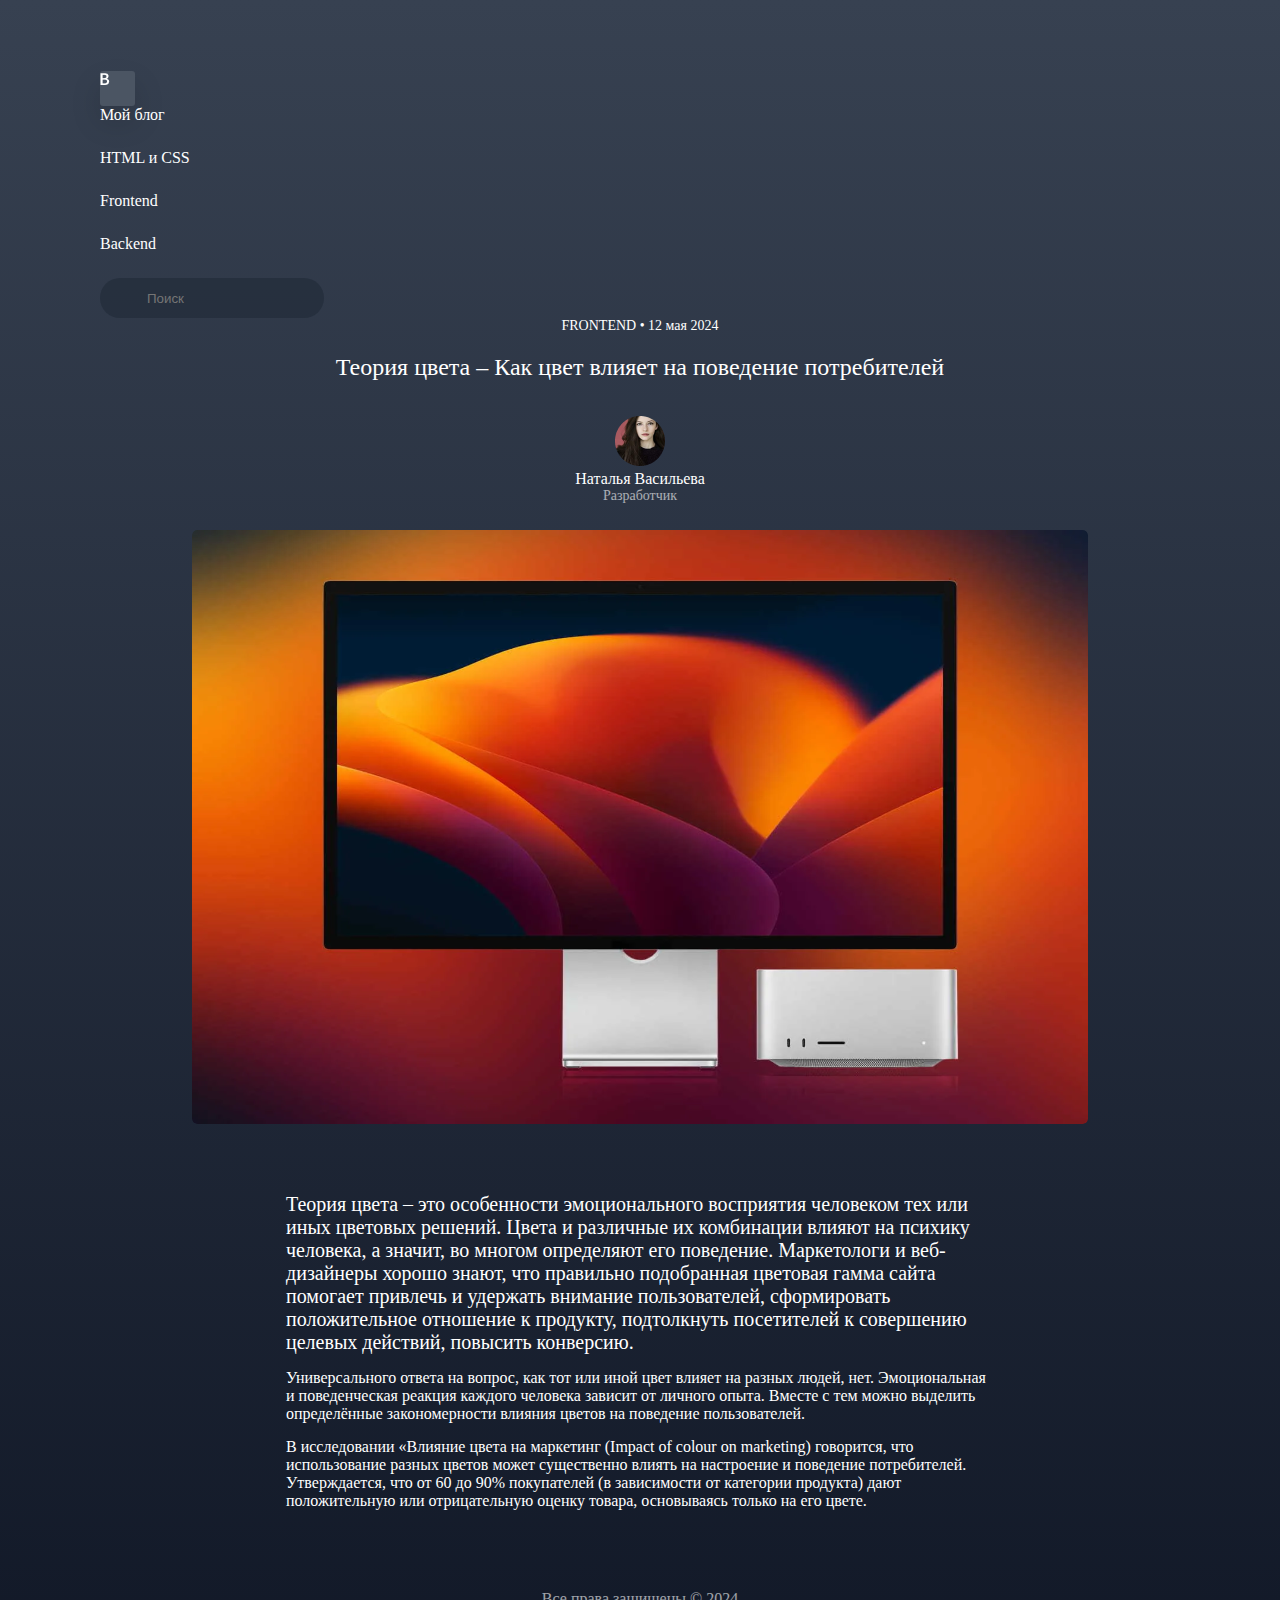
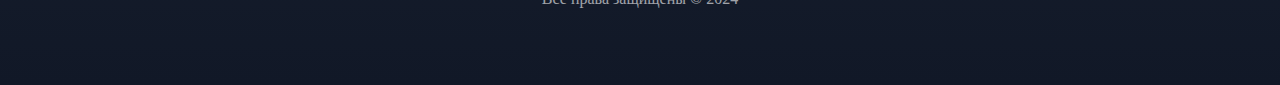
==== 1-blog/index.html @ a8ad4b89 "index.html папка 1-blog" ====
<!DOCTYPE html>
<html lang="en">

<head>
    <meta charset="UTF-8">
    <meta name="viewport" content="width=device-width, initial-scale=1.0">
    <title>Семантика и HTML5</title>
    <link rel="stylesheet" href="styles/styles-blog.css" />

</head>

<body>
    <header class="wrapper_head">
        <nav>
            <div class="logo">
            <img src="./images/iconLogo.png" alt="Логотип">
        </div>
            <ul class="navigation">
                <li class="item1"> <a href="#">Мой блог</a></li>
                <li class="item2"> <a href="#">HTML и CSS</a></li>
                <li class="item3"> <a href="#">Frontend</a></li>
                <li class="item4"> <a href="#">Backend</a></li>
            </ul>
        </nav>
        <div>
            <label for="Поиск"><input class="button_search" type="text" id="Поиск" name="Поиск"
                    placeholder="Поиск"></label>
        </div>
    </header>
    <main class="wrapper_main">
        <div>
            <p class="text_date">FRONTEND &#8226;
                12 мая 2024</p>
        </div>
        <h1 class="text_main size24">Теория цвета – Как цвет влияет на поведение потребителей</h1>
        <div class="person">
            <div>
                <img src="./images/iconUser.png" alt="Фото автора">
            </div>
            <div class="author">
                <p class="name_author size16">Наталья Васильева</p>
                <p class="author_pos size14">Разработчик</p>
            </div>
        </div>
        <div class="image_main">
            <img class="image_one" src="images/imageMonitor.svg"
                alt="Изображение монитора и компьютера на оранжевом фоне" />
        </div>
        <div class="wrapper_text">
            <p class="size20 tab">
                Теория цвета – это особенности эмоционального восприятия человеком тех или иных цветовых решений. Цвета
                и различные их
                комбинации влияют на психику человека, а значит, во многом определяют его поведение. Маркетологи и
                веб-дизайнеры хорошо
                знают, что правильно подобранная цветовая гамма сайта помогает привлечь и удержать внимание
                пользователей, сформировать
                положительное отношение к продукту, подтолкнуть посетителей к совершению целевых действий, повысить
                конверсию.
            </p>
            <p class="size16 tab">
                Универсального ответа на вопрос, как тот или иной цвет влияет на разных людей, нет. Эмоциональная и
                поведенческая
                реакция каждого человека зависит от личного опыта. Вместе с тем можно выделить определённые
                закономерности влияния
                цветов на поведение пользователей.
            </p>
            <p class="size16 tab">
                В исследовании «Влияние цвета на маркетинг (Impact of colour on marketing) говорится, что использование
                разных цветов
                может существенно влиять на настроение и поведение потребителей. Утверждается, что от 60 до 90%
                покупателей (в
                зависимости от категории продукта) дают положительную или отрицательную оценку товара, основываясь
                только на его цвете.
            </p>
        </div>
    </main>
    <footer class="wrapper_footer">
        <p class="footer text size16">Все права защищены &#169; 2024</p>
    </footer>
</body>
</html>
---- 1-blog/styles/styles-blog.css ----
* {
    box-sizing: border-box;
    margin: 0;
    padding: 0;
    text-decoration: none;
    font-weight: 400;
    color: #FFFFFF;
}

body {
    background: linear-gradient(180deg, #374151 0%, #111827 100%);
    width: 100%;
}

.wrapper_head {
    margin: 0 auto;
    max-width: 1080px;
    padding-top: 71px;
}

.navigation li {
    list-style-type: none;
    text-decoration: none;
    margin-bottom: 25px;
}

.logo {
    width: 35px;
    height: 35px;
    border-radius: 3px;
    box-shadow: 0 15px 30px 0 rgba(0, 0, 0, 0.15);
    background: #4B5563;

}

.button_search {
    width: 224px;
    height: 40px;
    border: none;
    padding-left: 47px;
    border-radius: 100px;
    background: #1F293799;
    color: #FFFFFF;
}

.wrapper_main {
    max-width: 896px;
    margin: 0 auto;
}

.text_date {
    font-weight: 400;
    font-size: 14px;
    line-height: 16.41px;
    color: #FFFFFF;
    margin: 0 0 14px 0;
    text-align: center;
}

.text_main {
    color: #FFFFFF;
    font-weight: 400;
    line-height: 38px;
    margin: 0 0 30px 0;
    text-align: center;
}

.personal {
    margin: 0 auto 28px auto;
    width: 50px;
    height: 50px;
}

.person {
    margin: 0 auto 26px auto;
    text-align: center;
}

.person>p {
    line-height: 28px;
}

.author_pos {
    opacity: 0.6;
}

.image_main {
    margin-bottom: 65px;
}

.image_one {
    border-radius: 5px;
    width: 100%;
}

.wrapper_text {
    padding-left: 94px;
    padding-right: 94px;
    margin-bottom: 80px;
}

.wrapper_footer {
    margin-bottom: 77px;
    width: 100%;
    text-align: center;

}

.footer {
    opacity: 0.6;

}

.size24 {
    font-size: 24px;
}

.size20 {
    font-size: 20px;
}

.size16 {
    font-size: 16px;
}

.size14 {
    font-size: 14px;
}

.tab {
    margin-bottom: 15px;
}
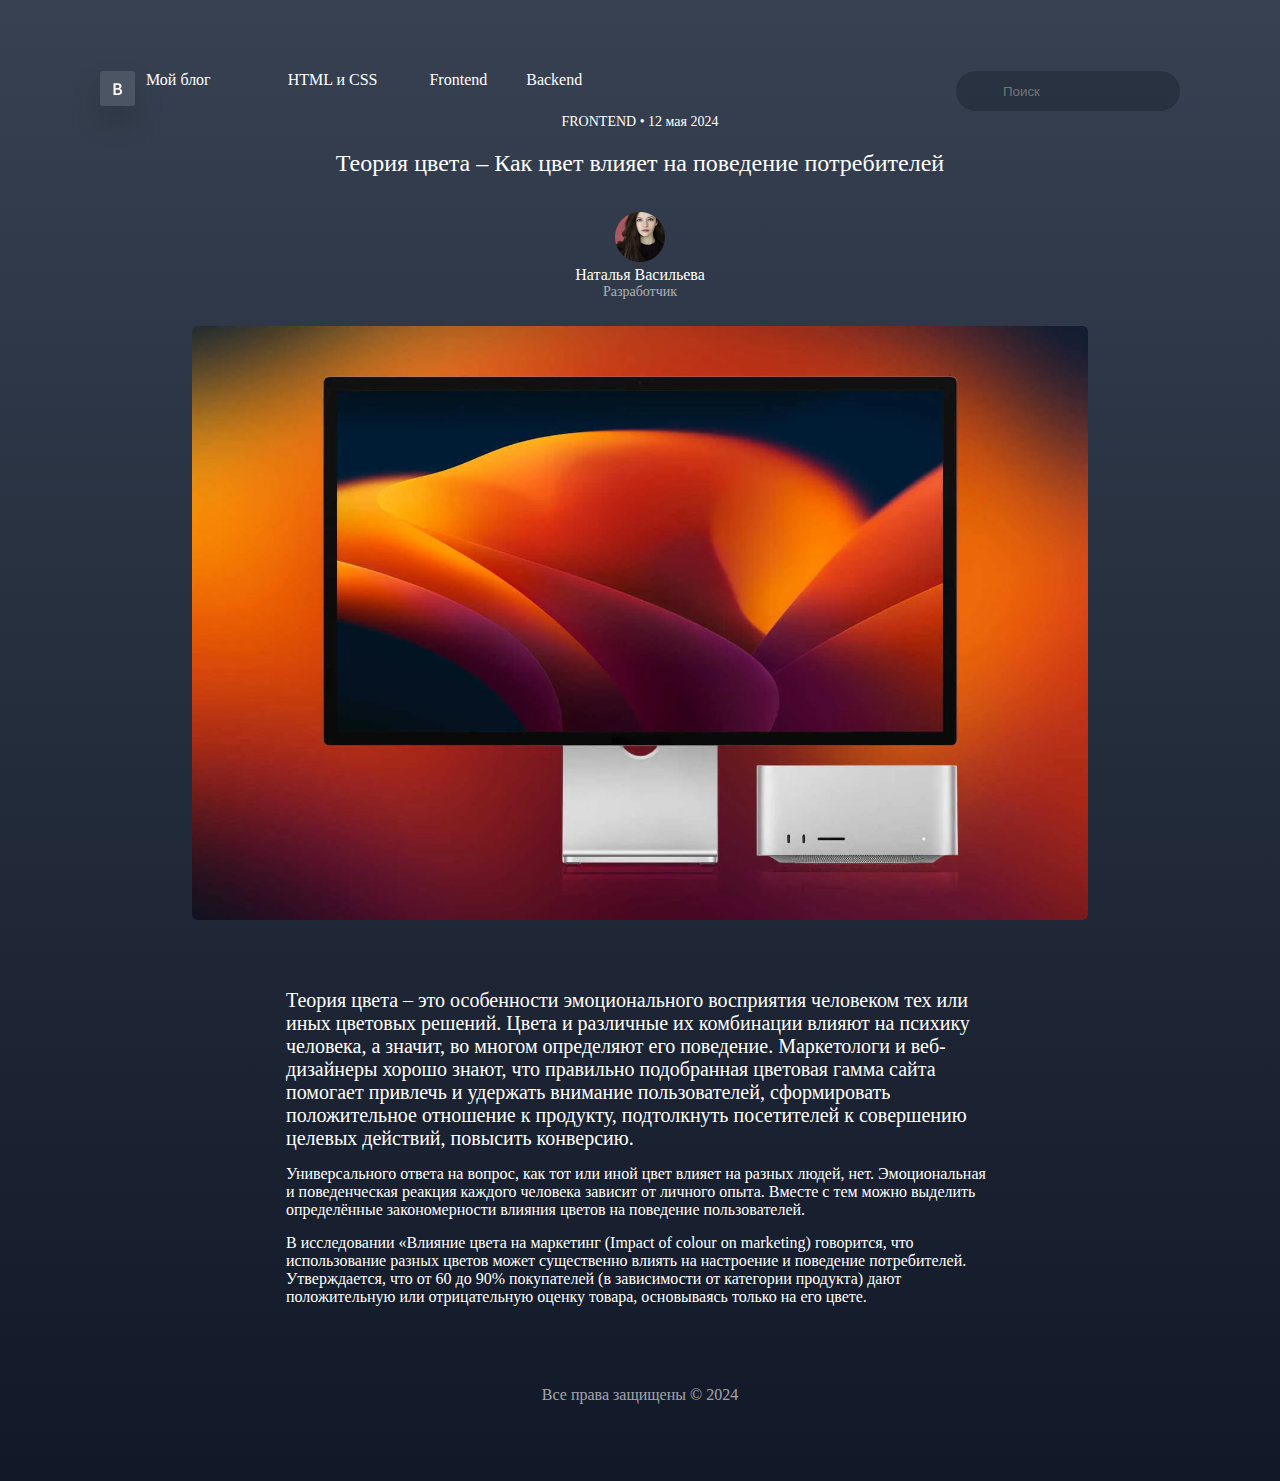
==== commit 584fedc8: "index-html папка 1-blog исправление" ====
--- a/1-blog/index.html
+++ b/1-blog/index.html
@@ -8,14 +8,13 @@
     <link rel="stylesheet" href="styles/styles-blog.css" />
 
 </head>
-
 <body>
     <header class="wrapper_head">
         <nav>
-            <div class="logo">
-            <img src="./images/iconLogo.png" alt="Логотип">
-        </div>
             <ul class="navigation">
+                <div class="logo">
+                    <img src="./images/iconLogo.png" alt="Логотип">
+                </div> 
                 <li class="item1"> <a href="#">Мой блог</a></li>
                 <li class="item2"> <a href="#">HTML и CSS</a></li>
                 <li class="item3"> <a href="#">Frontend</a></li>
--- a/1-blog/styles/styles-blog.css
+++ b/1-blog/styles/styles-blog.css
@@ -16,13 +16,27 @@
     margin: 0 auto;
     max-width: 1080px;
     padding-top: 71px;
+    display: flex;
+    justify-content: space-between;
 }
 
 .navigation li {
     list-style-type: none;
     text-decoration: none;
     margin-bottom: 25px;
+    display: flex;
+    justify-content: center;
+    align-items: center;
 }
+
+nav {
+    display: flex;
+    align-items: baseline;
+}
+
+.navigation {
+    display: flex;
+} 
 
 .logo {
     width: 35px;
@@ -30,7 +44,10 @@
     border-radius: 3px;
     box-shadow: 0 15px 30px 0 rgba(0, 0, 0, 0.15);
     background: #4B5563;
-
+    display: flex;
+    justify-content: center;
+    align-items: center;
+    margin-right: 11px;
 }
 
 .button_search {
@@ -42,6 +59,19 @@
     background: #1F293799;
     color: #FFFFFF;
 }
+
+.item1 {
+    padding-right: 77px;
+}
+
+.item2 {
+    padding-right: 52px;
+}
+
+.item3 {
+    padding-right: 39px;
+}
+
 
 .wrapper_main {
     max-width: 896px;
@@ -103,12 +133,10 @@
     margin-bottom: 77px;
     width: 100%;
     text-align: center;
-
 }
 
 .footer {
     opacity: 0.6;
-
 }
 
 .size24 {
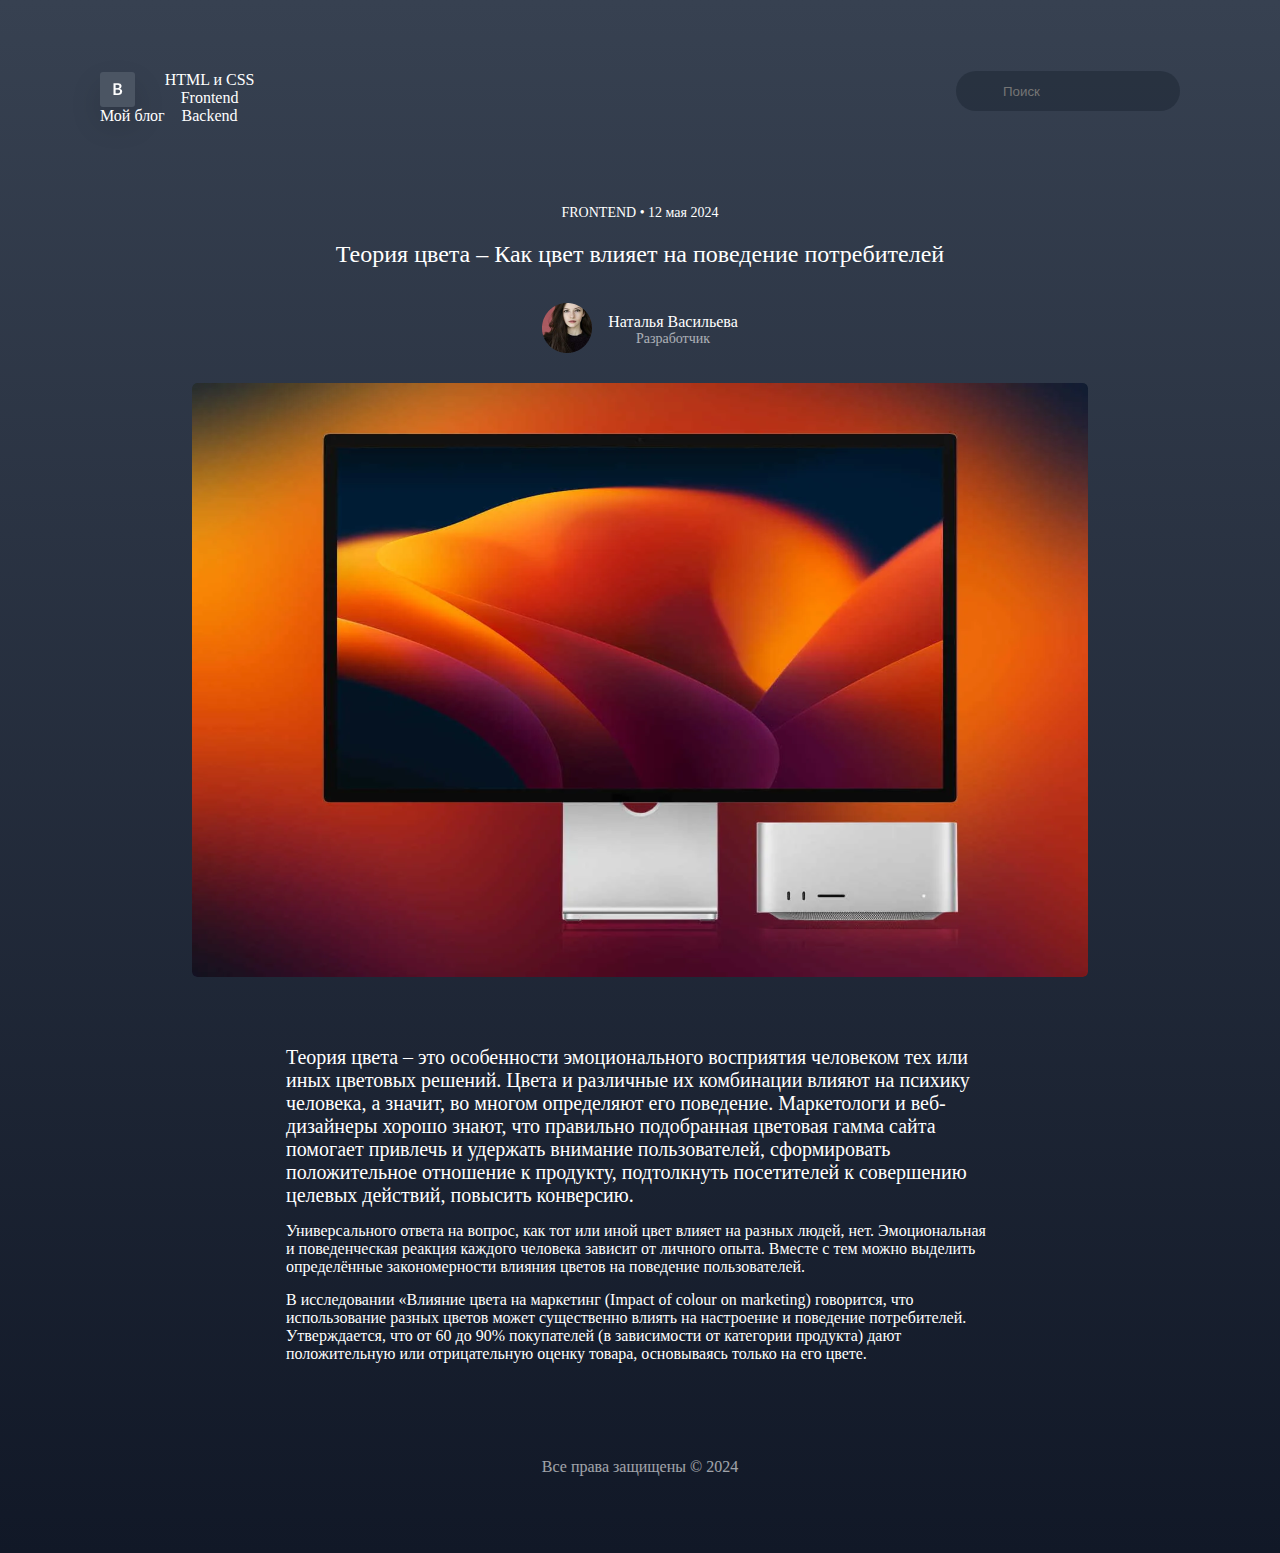
==== commit 646e1242: "index.html папка 1-blog исправления" ====
--- a/1-blog/index.html
+++ b/1-blog/index.html
@@ -1,6 +1,5 @@
 <!DOCTYPE html>
 <html lang="en">
-
 <head>
     <meta charset="UTF-8">
     <meta name="viewport" content="width=device-width, initial-scale=1.0">
@@ -8,17 +7,26 @@
     <link rel="stylesheet" href="styles/styles-blog.css" />
 
 </head>
+
 <body>
     <header class="wrapper_head">
         <nav>
             <ul class="navigation">
-                <div class="logo">
-                    <img src="./images/iconLogo.png" alt="Логотип">
-                </div> 
-                <li class="item1"> <a href="#">Мой блог</a></li>
-                <li class="item2"> <a href="#">HTML и CSS</a></li>
-                <li class="item3"> <a href="#">Frontend</a></li>
-                <li class="item4"> <a href="#">Backend</a></li>
+                <li>
+                    <a href="#" target="_blank">
+                        <div class="wrapper_logo">
+                            <div class="logo">
+                                <img src="images/iconLogo.png" alt="Логотип">
+                            </div>
+                            <p>Мой блог</p>
+                        </div>
+                    </a>
+                </li>
+                <div class="wrapper_li">
+                    <li> <a href="#">HTML и CSS</a></li>
+                    <li> <a href="#">Frontend</a></li>
+                    <li> <a href="#">Backend</a></li>
+                </div>
             </ul>
         </nav>
         <div>
@@ -34,7 +42,7 @@
         <h1 class="text_main size24">Теория цвета – Как цвет влияет на поведение потребителей</h1>
         <div class="person">
             <div>
-                <img src="./images/iconUser.png" alt="Фото автора">
+                <img class="iconuser" src="./images/iconUser.png" alt="Фото автора">
             </div>
             <div class="author">
                 <p class="name_author size16">Наталья Васильева</p>
--- a/1-blog/styles/styles-blog.css
+++ b/1-blog/styles/styles-blog.css
@@ -16,6 +16,7 @@
     margin: 0 auto;
     max-width: 1080px;
     padding-top: 71px;
+    padding-bottom: 80px;
     display: flex;
     justify-content: space-between;
 }
@@ -23,7 +24,6 @@
 .navigation li {
     list-style-type: none;
     text-decoration: none;
-    margin-bottom: 25px;
     display: flex;
     justify-content: center;
     align-items: center;
@@ -104,6 +104,10 @@
 .person {
     margin: 0 auto 26px auto;
     text-align: center;
+    display: flex;
+    justify-content: center;
+    align-items: center;
+    gap: 16px;
 }
 
 .person>p {
@@ -116,6 +120,7 @@
 
 .image_main {
     margin-bottom: 65px;
+    width: 896px;
 }
 
 .image_one {
@@ -126,11 +131,11 @@
 .wrapper_text {
     padding-left: 94px;
     padding-right: 94px;
-    margin-bottom: 80px;
 }
 
 .wrapper_footer {
-    margin-bottom: 77px;
+    padding-top: 80px;
+    padding-bottom: 77px;
     width: 100%;
     text-align: center;
 }
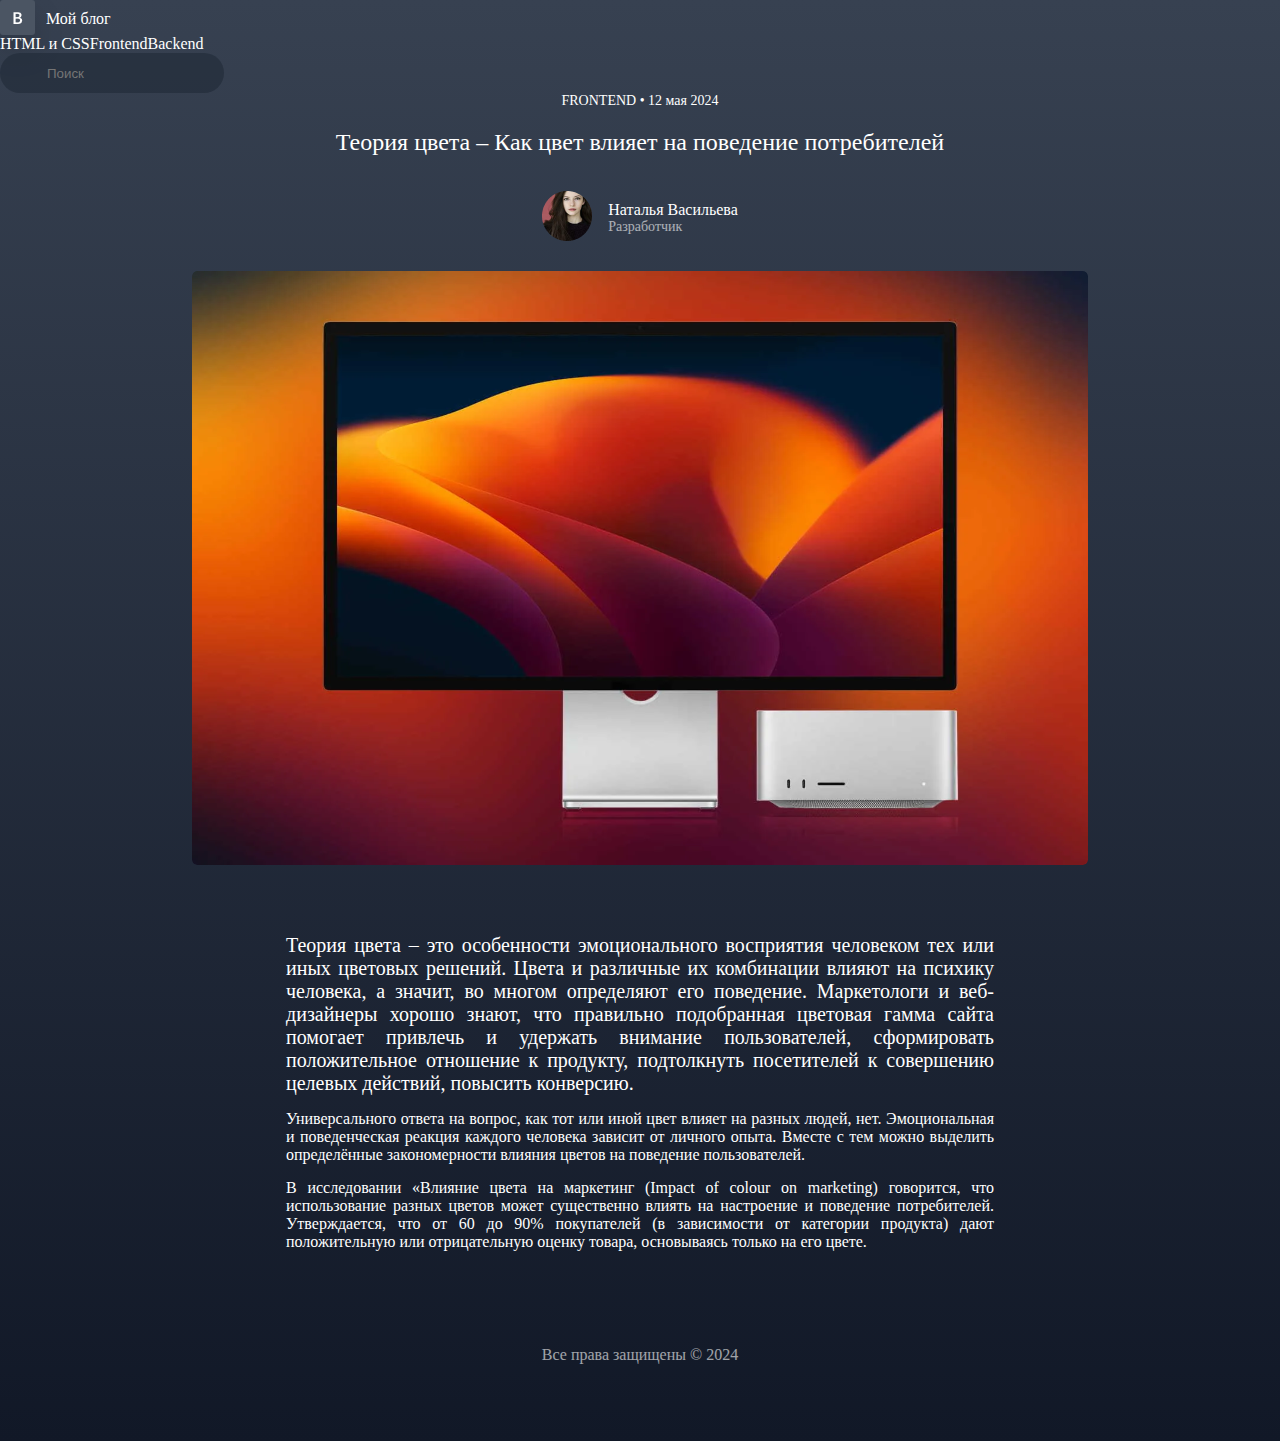
==== commit f63215b9: "index.html папка 1-blog исправления" ====
--- a/1-blog/index.html
+++ b/1-blog/index.html
@@ -1,5 +1,6 @@
 <!DOCTYPE html>
 <html lang="en">
+
 <head>
     <meta charset="UTF-8">
     <meta name="viewport" content="width=device-width, initial-scale=1.0">
@@ -7,31 +8,26 @@
     <link rel="stylesheet" href="styles/styles-blog.css" />
 
 </head>
-
 <body>
-    <header class="wrapper_head">
-        <nav>
-            <ul class="navigation">
-                <li>
-                    <a href="#" target="_blank">
-                        <div class="wrapper_logo">
-                            <div class="logo">
-                                <img src="images/iconLogo.png" alt="Логотип">
-                            </div>
-                            <p>Мой блог</p>
-                        </div>
-                    </a>
-                </li>
-                <div class="wrapper_li">
-                    <li> <a href="#">HTML и CSS</a></li>
-                    <li> <a href="#">Frontend</a></li>
-                    <li> <a href="#">Backend</a></li>
+    <header class="header">
+        <div class="header_wrapper">
+            <div class="wrapper_logo">
+                <div class="logo">
+                    <img src="images/iconLogo.png" alt="Логотип">
                 </div>
-            </ul>
-        </nav>
-        <div>
-            <label for="Поиск"><input class="button_search" type="text" id="Поиск" name="Поиск"
-                    placeholder="Поиск"></label>
+                <div class="logo_blog">Мой блог</div>
+            </div>
+            <nav>
+                <ul class="navigation">
+                    <li class="nav_item" class="nav_item_1"> <a href="#">HTML и CSS</a></li>
+                    <li class="nav_item" class="nav_item_2"> <a href="#">Frontend</a></li>
+                    <li class="nav_item"> <a href="#">Backend</a></li>
+                </ul>
+            </nav>
+            <div>
+                <label for="Поиск"><input class="button_search" type="text" id="Поиск" name="Поиск"
+                        placeholder="Поиск"></label>
+            </div>
         </div>
     </header>
     <main class="wrapper_main">
@@ -85,4 +81,5 @@
         <p class="footer text size16">Все права защищены &#169; 2024</p>
     </footer>
 </body>
+
 </html>--- a/1-blog/styles/styles-blog.css
+++ b/1-blog/styles/styles-blog.css
@@ -21,6 +21,13 @@
     justify-content: space-between;
 }
 
+.wrapper_logo {
+    display: flex;
+    align-items: center;
+    align-items: baseline;
+    margin-right: 77px; 
+}
+
 .navigation li {
     list-style-type: none;
     text-decoration: none;
@@ -29,13 +36,9 @@
     align-items: center;
 }
 
-nav {
+.navigation {
     display: flex;
     align-items: baseline;
-}
-
-.navigation {
-    display: flex;
 } 
 
 .logo {
@@ -50,6 +53,11 @@
     margin-right: 11px;
 }
 
+.wrapper_li {
+    display: flex;
+    gap: 50px;
+}
+
 .button_search {
     width: 224px;
     height: 40px;
@@ -58,20 +66,7 @@
     border-radius: 100px;
     background: #1F293799;
     color: #FFFFFF;
-}
-
-.item1 {
-    padding-right: 77px;
-}
-
-.item2 {
-    padding-right: 52px;
-}
-
-.item3 {
-    padding-right: 39px;
-}
-
+} 
 
 .wrapper_main {
     max-width: 896px;
@@ -103,11 +98,14 @@
 
 .person {
     margin: 0 auto 26px auto;
-    text-align: center;
     display: flex;
     justify-content: center;
     align-items: center;
     gap: 16px;
+}
+
+.iconuser {
+    width: 100%;
 }
 
 .person>p {
@@ -120,7 +118,7 @@
 
 .image_main {
     margin-bottom: 65px;
-    width: 896px;
+    width: 100%;
 }
 
 .image_one {
@@ -129,8 +127,9 @@
 }
 
 .wrapper_text {
-    padding-left: 94px;
-    padding-right: 94px;
+    text-align: justify;
+    margin: 0 auto;
+    max-width: 708px;
 }
 
 .wrapper_footer {
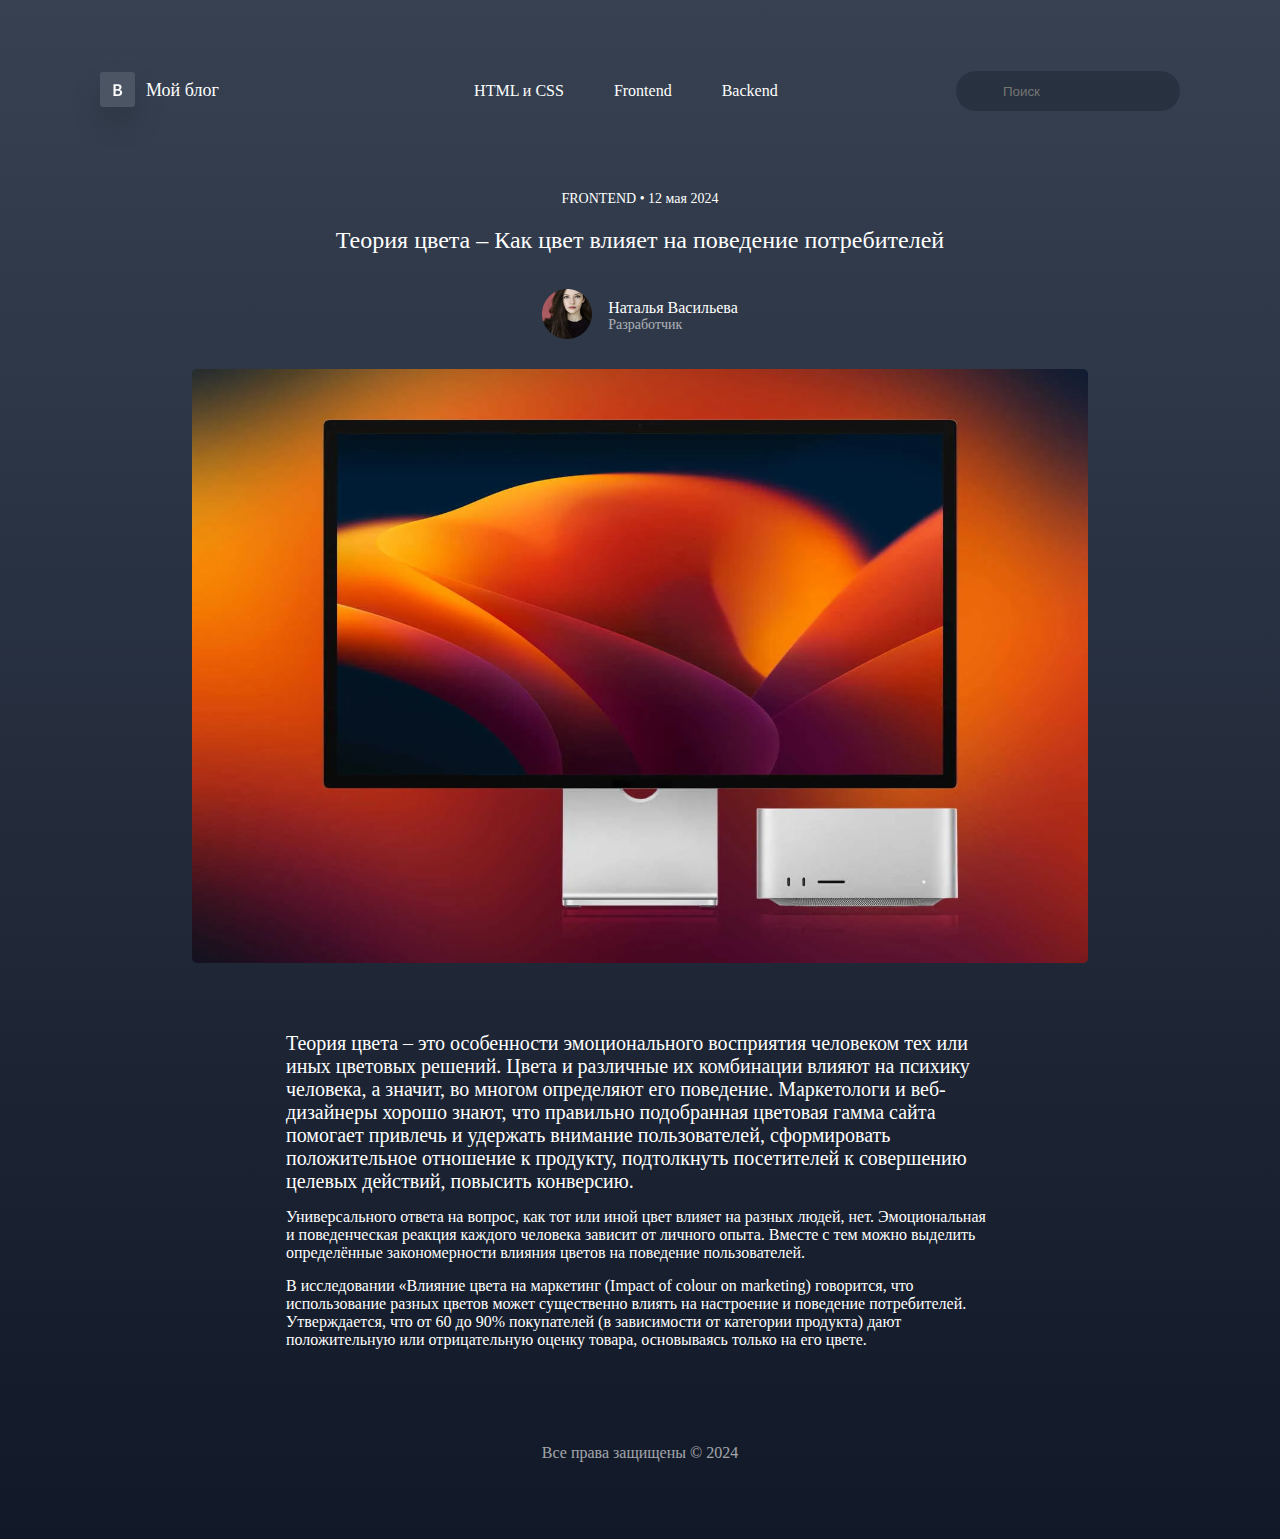
==== commit fbdd4b99: "index.html папка 1-blog исправления" ====
--- a/1-blog/index.html
+++ b/1-blog/index.html
@@ -6,8 +6,8 @@
     <meta name="viewport" content="width=device-width, initial-scale=1.0">
     <title>Семантика и HTML5</title>
     <link rel="stylesheet" href="styles/styles-blog.css" />
+</head>
 
-</head>
 <body>
     <header class="header">
         <div class="header_wrapper">
@@ -15,7 +15,7 @@
                 <div class="logo">
                     <img src="images/iconLogo.png" alt="Логотип">
                 </div>
-                <div class="logo_blog">Мой блог</div>
+                <a class="logo_blog" href="#">Мой блог</a>
             </div>
             <nav>
                 <ul class="navigation">
@@ -24,7 +24,7 @@
                     <li class="nav_item"> <a href="#">Backend</a></li>
                 </ul>
             </nav>
-            <div>
+            <div class="search">
                 <label for="Поиск"><input class="button_search" type="text" id="Поиск" name="Поиск"
                         placeholder="Поиск"></label>
             </div>
@@ -37,8 +37,8 @@
         </div>
         <h1 class="text_main size24">Теория цвета – Как цвет влияет на поведение потребителей</h1>
         <div class="person">
-            <div>
-                <img class="iconuser" src="./images/iconUser.png" alt="Фото автора">
+            <div class="person_image">
+                <img src="./images/iconUser.png" alt="Фото автора">
             </div>
             <div class="author">
                 <p class="name_author size16">Наталья Васильева</p>
@@ -46,8 +46,7 @@
             </div>
         </div>
         <div class="image_main">
-            <img class="image_one" src="images/imageMonitor.svg"
-                alt="Изображение монитора и компьютера на оранжевом фоне" />
+            <img src="images/imageMonitor.svg" alt="Изображение монитора и компьютера на оранжевом фоне" />
         </div>
         <div class="wrapper_text">
             <p class="size20 tab">
--- a/1-blog/styles/styles-blog.css
+++ b/1-blog/styles/styles-blog.css
@@ -12,34 +12,22 @@
     width: 100%;
 }
 
-.wrapper_head {
+.header_wrapper {
     margin: 0 auto;
     max-width: 1080px;
     padding-top: 71px;
     padding-bottom: 80px;
     display: flex;
     justify-content: space-between;
+    align-items: baseline;  
 }
 
 .wrapper_logo {
     display: flex;
     align-items: center;
     align-items: baseline;
-    margin-right: 77px; 
+    margin-right: 77px;
 }
-
-.navigation li {
-    list-style-type: none;
-    text-decoration: none;
-    display: flex;
-    justify-content: center;
-    align-items: center;
-}
-
-.navigation {
-    display: flex;
-    align-items: baseline;
-} 
 
 .logo {
     width: 35px;
@@ -52,13 +40,35 @@
     align-items: center;
     margin-right: 11px;
 }
+.logo_blog {
+    font-size: 18px;
+    line-height: 21px;
+}
 
-.wrapper_li {
+.navigation {
+    list-style: none;
     display: flex;
+    align-items: baseline;
     gap: 50px;
 }
 
+.nav_item a {
+    font-size: 16px;
+    line-height: 18px; 
+}
+
+.nav_item_1 {
+    display: flex;
+    gap: 52px;
+}
+
+.nav_item_2 {
+    display: flex;
+    gap: 39px;
+}
+
 .button_search {
+    display: flex;
     width: 224px;
     height: 40px;
     border: none;
@@ -66,7 +76,7 @@
     border-radius: 100px;
     background: #1F293799;
     color: #FFFFFF;
-} 
+}
 
 .wrapper_main {
     max-width: 896px;
@@ -90,12 +100,6 @@
     text-align: center;
 }
 
-.personal {
-    margin: 0 auto 28px auto;
-    width: 50px;
-    height: 50px;
-}
-
 .person {
     margin: 0 auto 26px auto;
     display: flex;
@@ -105,7 +109,7 @@
 }
 
 .iconuser {
-    width: 100%;
+    max-width: 100%;
 }
 
 .person>p {
@@ -118,16 +122,11 @@
 
 .image_main {
     margin-bottom: 65px;
-    width: 100%;
-}
-
-.image_one {
     border-radius: 5px;
-    width: 100%;
+    max-width: 100%;
 }
 
 .wrapper_text {
-    text-align: justify;
     margin: 0 auto;
     max-width: 708px;
 }
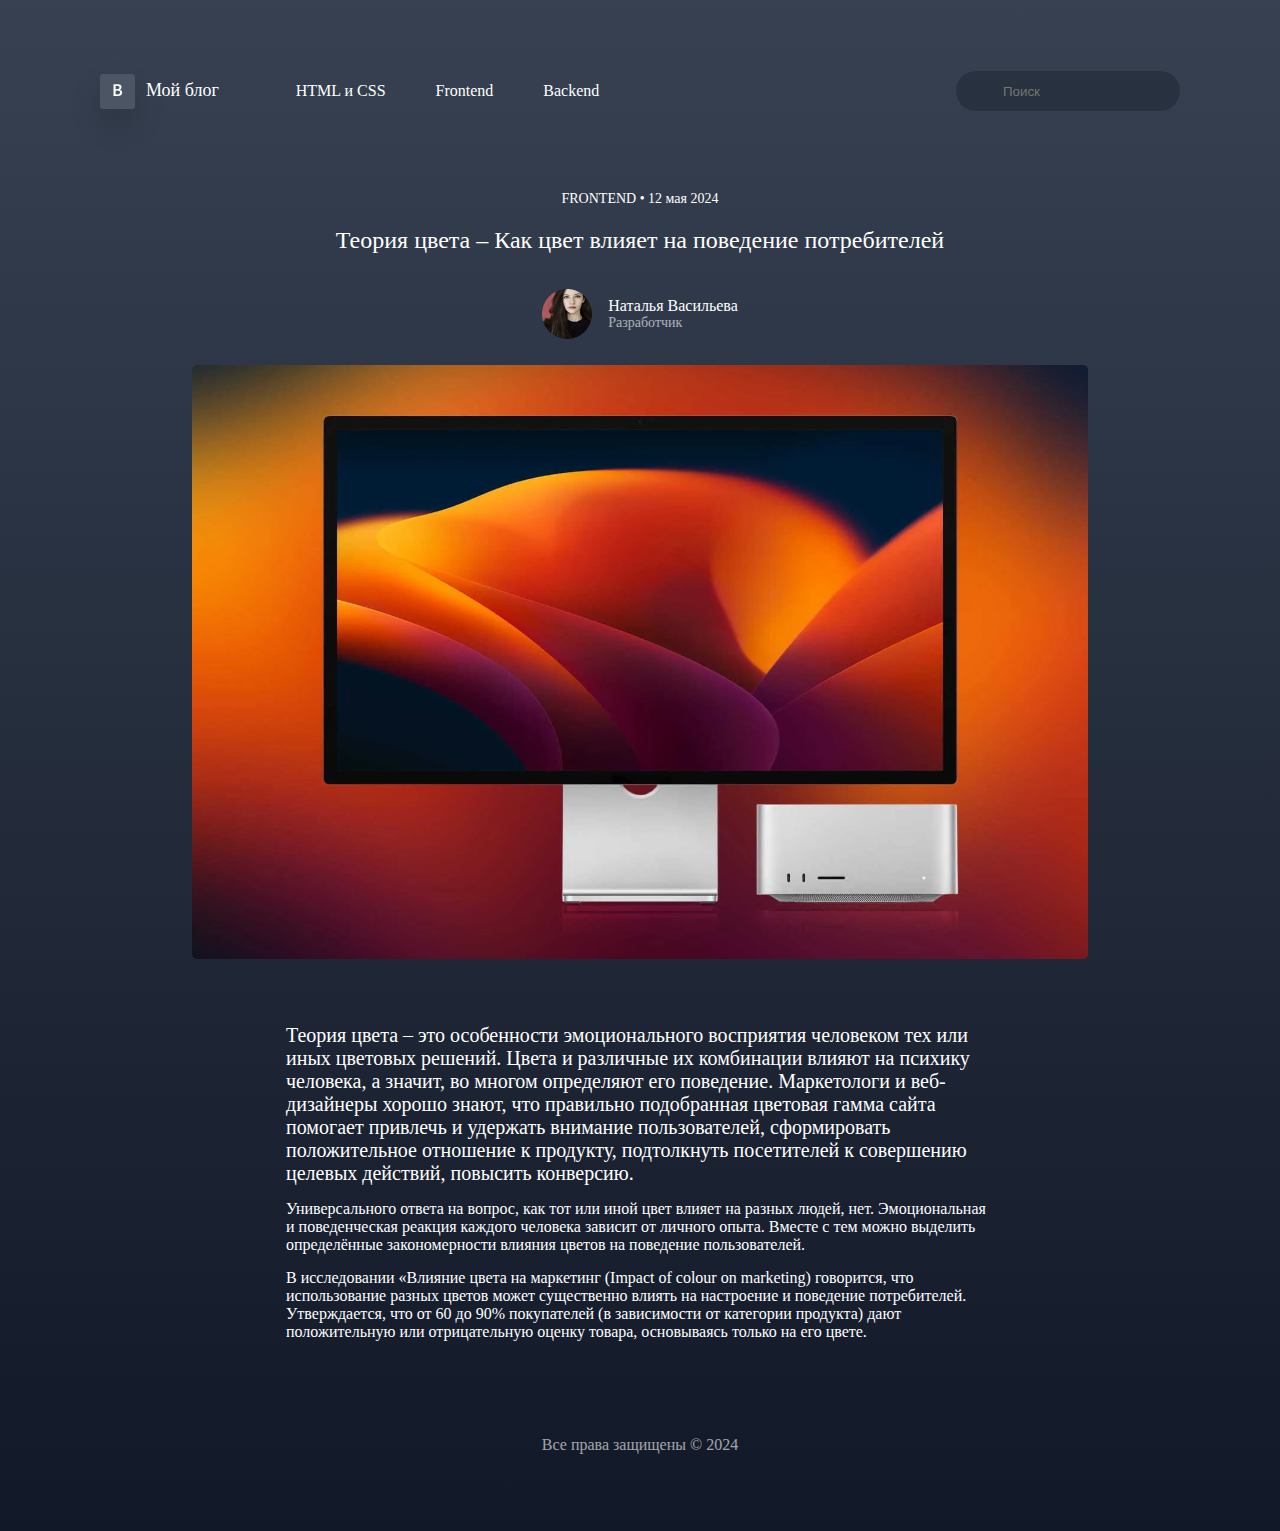
==== commit 8274c54f: "index.html папка 1-blog исправления" ====
--- a/1-blog/index.html
+++ b/1-blog/index.html
@@ -13,7 +13,7 @@
         <div class="header_wrapper">
             <div class="wrapper_logo">
                 <div class="logo">
-                    <img src="images/iconLogo.png" alt="Логотип">
+                    <a href="#"><img src="images/iconLogo.png" alt="Логотип"></a>
                 </div>
                 <a class="logo_blog" href="#">Мой блог</a>
             </div>
--- a/1-blog/styles/styles-blog.css
+++ b/1-blog/styles/styles-blog.css
@@ -15,11 +15,9 @@
 .header_wrapper {
     margin: 0 auto;
     max-width: 1080px;
-    padding-top: 71px;
-    padding-bottom: 80px;
+    padding: 71px 0 80px;
     display: flex;
-    justify-content: space-between;
-    align-items: baseline;  
+    align-items: center;
 }
 
 .wrapper_logo {
@@ -78,6 +76,10 @@
     color: #FFFFFF;
 }
 
+.search {
+    margin-left: auto;
+}
+
 .wrapper_main {
     max-width: 896px;
     margin: 0 auto;
@@ -108,9 +110,18 @@
     gap: 16px;
 }
 
-.iconuser {
-    max-width: 100%;
+.person_image {
+    max-width: 50px;
+    max-height: 50px;
+    width: 100%;
+    height: 100%;
 }
+
+.person_image img {
+    width: 100%;
+    height: 100%;
+}
+
 
 .person>p {
     line-height: 28px;
@@ -121,9 +132,17 @@
 }
 
 .image_main {
+    max-width: 896px;
+    max-height: 594px;
+    width: 100%;
+    height: 100%;
     margin-bottom: 65px;
     border-radius: 5px;
-    max-width: 100%;
+}
+
+.image_main img {
+    width: 100%;
+    height: 100%;
 }
 
 .wrapper_text {
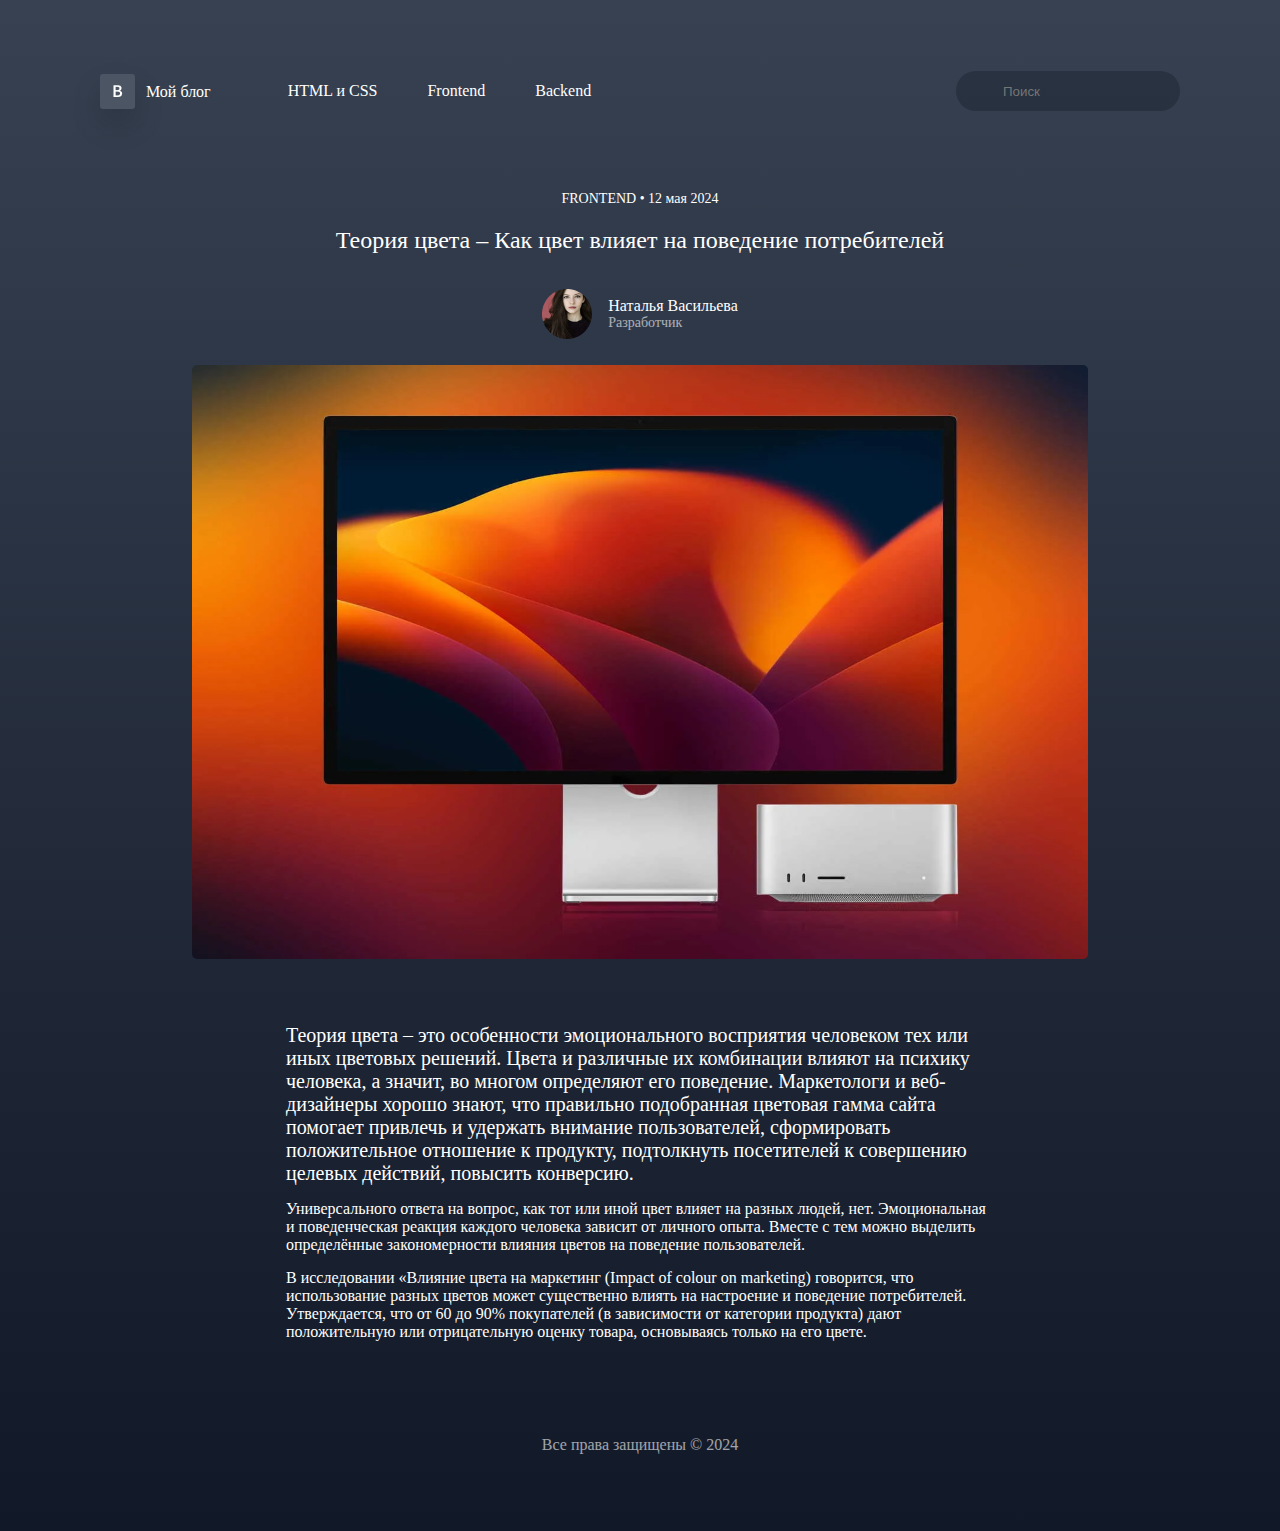
==== commit 8dca8dcb: "index.html папка 1-blog исправления" ====
--- a/1-blog/index.html
+++ b/1-blog/index.html
@@ -11,12 +11,12 @@
 <body>
     <header class="header">
         <div class="header_wrapper">
-            <div class="wrapper_logo">
+            <a href="#" class="wrapper_logo">
                 <div class="logo">
-                    <a href="#"><img src="images/iconLogo.png" alt="Логотип"></a>
+                    <img src="images/iconLogo.png" alt="Логотип">
                 </div>
-                <a class="logo_blog" href="#">Мой блог</a>
-            </div>
+                <div>Мой блог</div>
+            </a>
             <nav>
                 <ul class="navigation">
                     <li class="nav_item" class="nav_item_1"> <a href="#">HTML и CSS</a></li>
